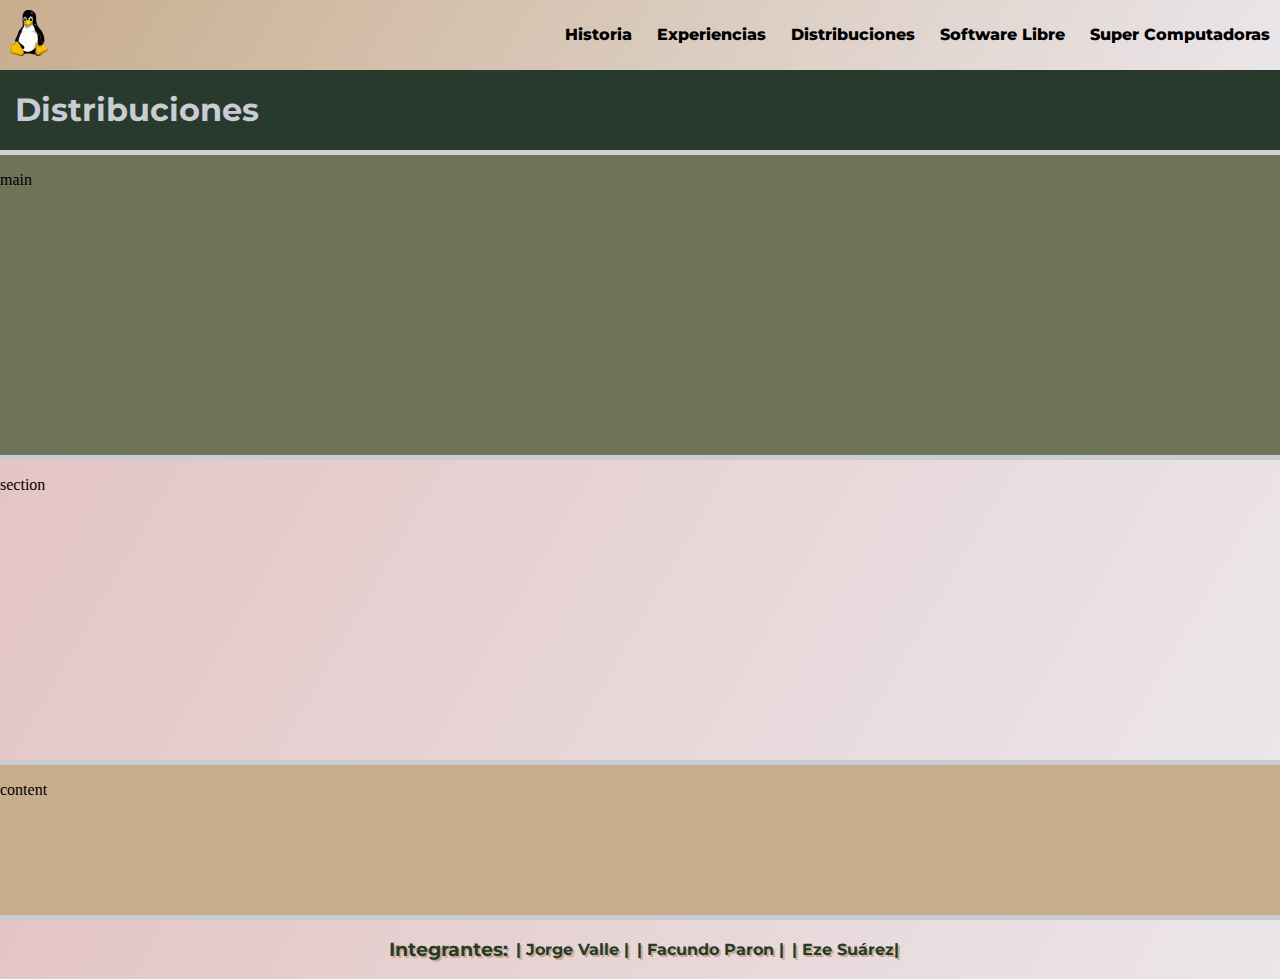
==== pages/distribuciones.html @ a1531b7e "(feat): add empty pages and links" ====
<!DOCTYPE html>
<html lang="es">
<head>
    <meta charset="UTF-8">
    <meta name="viewport" content="width=device-width, initial-scale=1.0">
    
    <link rel="preconnect" href="https://fonts.googleapis.com">
    <link rel="preconnect" href="https://fonts.gstatic.com" crossorigin>
    <link 
        href="https://fonts.googleapis.com/css2?family=Lato:wght@300;400&family=Lobster&family=Montserrat:ital,wght@0,300;0,700;1,700;1,800&display=swap"
        rel="stylesheet"
    >

    <link href='https://unpkg.com/boxicons@2.1.4/css/boxicons.min.css' rel='stylesheet'>
    <link rel="stylesheet" href="../styles/normalize.css" />
    <link rel="stylesheet" href="../styles/styles.css" />
    
    <title>Distribuciones</title>
    
</head>
<body>
    <div class="container">
    <header class="">
    <!-- ********* header Here ***********-->
    <nav class="navbar">
        <a href="../index.html" class="logo"><img
            class="logo-image"
            src="../assets/logos/Tux.svg.png"
            alt=" logo Linux"
        />
        </a>
        <input type="checkbox" id="toggler">
        <label for="toggler"><i class='bx bx-menu'></i></label>
        <div class="menu">
            <ul class="list">
                <li><a href="historia.html">Historia</a></li>
                <li><a href="experiencias.html">Experiencias</a></li>
                <li><a href="distribuciones.html">Distribuciones</a></li>
                <li><a href="soft-libre.html">Software Libre</a></li>
                <li><a href="supercomputadoras.html">Super Computadoras</a></li>
            </ul>
        </div>
    </nav>
    
        <h1 class="title">Distribuciones</h1>
    </header>
    <main class="bg-red">
        <!-- *********** Main Here *********-->
        <p>main</p>
    </main>
    <section class="bg-pink">
        <p>section</p>
    </section>
    <article class="bg-blue">
        <p>content</p>
    </article>
    <footer class="bg-pink">
        <!--********** footer Here ************-->
        <h3 class="foot_later">Integrantes:</h3>
        <p class="foot_later">| Jorge Valle |</p>
        <p class="foot_later">| Facundo Paron |</p>
        <p class="foot_later">| Eze Su&#225;rez|</p>
    </footer>
    </div>
</body>
</html>
---- styles/styles.css ----
.container{
    display: grid;
    gap: 5px;
    min-height: 400px;
    background: #C9CCD3;
    background-image: linear-gradient(-180deg, rgba(255,255,255,0.50) 0%, rgba(0,0,0,0.50) 100%);
    background-blend-mode: lighten;
    
    grid-template-columns: repeat(2, 1fr);
    grid-template-rows: 1fr 2fr 2fr 1fr;
    grid-template-areas:
    " head head"
    " main main"
    " section section"
    " article article"
    " footer footer";
    }

/* background */

header{
    grid-area: head;
    font-family: 'Montserrat', sans-serif;
    font-weight: 800;
    
    background-color:#273a2d;
    /* background: linear-gradient(to left, #6f7357, #c8ad8d); */
}
section{
    grid-area: section;
}
main{
    grid-area: main;
}
article{
    grid-area: article;
}


footer{
    grid-area: footer;
    display: flex;
    justify-content: center;
    align-items: center;
}

.title{
    color:#C9CCD3;
    margin-left: 15px;
}
.bg-red{
    background-color: #6f7357;
    
}
.bg-green{
    background-color: green;
}
.bg-pink{
    /* background-image: linear-gradient(120deg, #f68084 0%, #a6c0fe 100%); */
    background-image: linear-gradient(120deg, #e4c5c4 0%, #ebe6ea 100%);
}
.bg-blue{
    background-color: #c8ad8d;
}
.bg-grey{
    background: #C9CCD3;
    background-image: linear-gradient(-180deg, rgba(255,255,255,0.50) 0%, rgba(0,0,0,0.50) 100%);
    background-blend-mode: lighten;
}



/* ****** Navbar ****** */
.navbar{
	display:flex;
	flex-wrap:wrap;
	align-items:center;
	justify-content: space-between;
	/* background-color: #fff; */
    /* background-image: linear-gradient(120deg, #f68084 0%, #a6c0fe 100%); */
    background-image: linear-gradient(120deg, #c8ad8d 0%, #ebe6ea 100%);
	padding: 10px;
}

.navbar a{
	text-decoration: none;
	color: inherit;
}

.logo{
	margin-right: 50px;
    
}

.logo-image{
    width: 38px;
}

.list{
	list-style:none;
	display:flex;
	gap:25px;
    transition: background-color 0.3s;
}

.list li:hover{
    color:#c8ad8d;
}

#toggler,
.navbar label{
	display:none;
}

@media screen and (max-width:600px){
.menu{
	width:100%;
	max-height:0;
	overflow: hidden;
}

.list{
	flex-direction:column;
	align-items:center;
	padding:20px;
}

.navbar label{
	display:inline-flex;
	align-items:center;
	cursor:pointer;
}

#toggler:checked ~ .menu{
	max-height:100%;
}
}

/* End Navbar */

/* ***** footer ****** */

.foot_later{
    margin-left: 8px;
    color:#273a2d;
    font-family: 'Montserrat', sans-serif;
    font-weight: 700;
    text-shadow:2px 2px #c8ad8d;
    
}


/* responsive */


@media (max-width: 768px){
    .container{
        grid-template-columns: 1fr;
        grid-template-rows: 10% 30% 38% 10%;
        grid-template-areas:
        "head"
        "head"
        "main"
        "section"
        "article"
        "footer";
    }

    footer{
        grid-area: footer;
        display: flex;
        justify-content: center;
        align-items: center;
        flex-direction: column;
    }
}
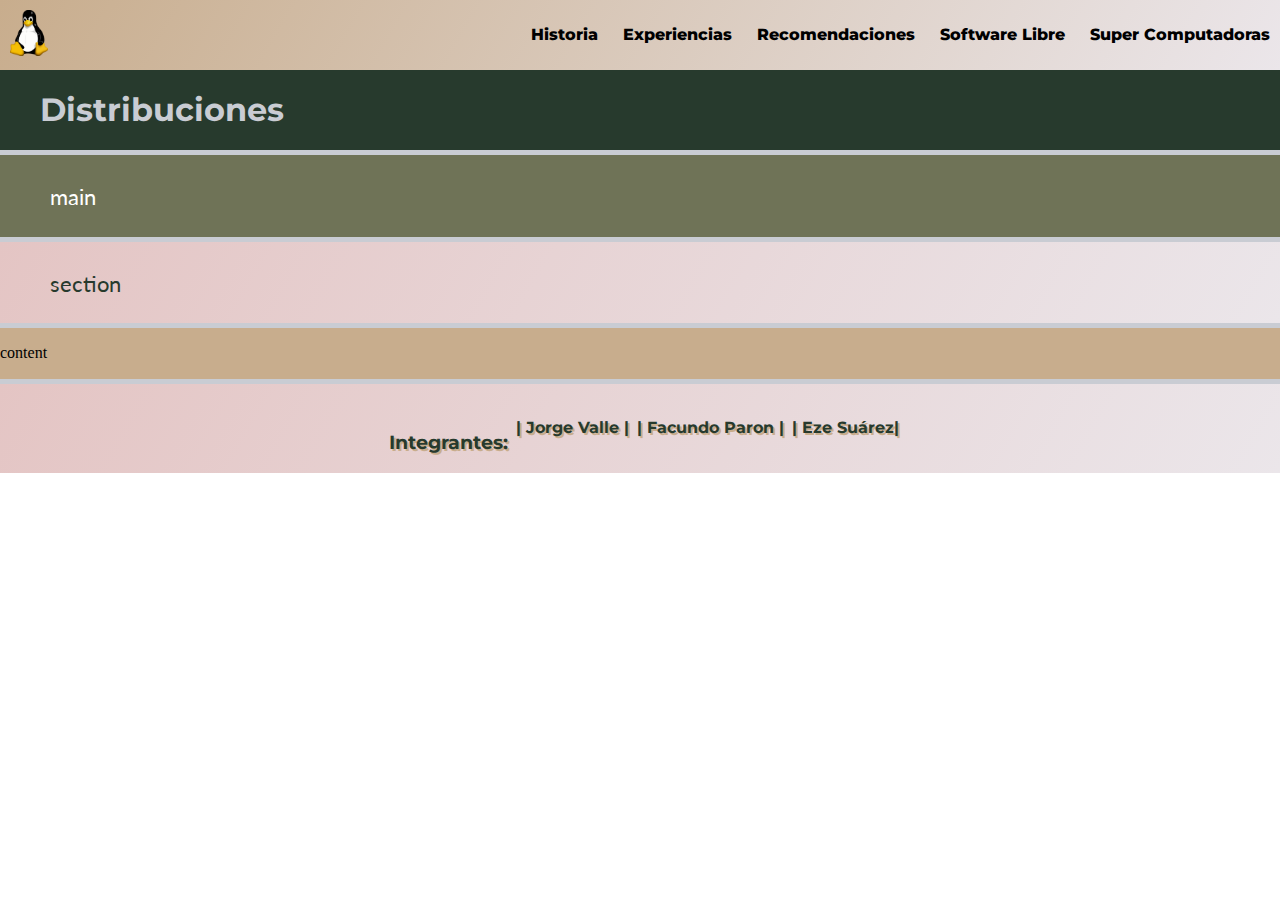
==== commit 2cc0c96c: "(feat): add super computer page content" ====
--- a/pages/distribuciones.html
+++ b/pages/distribuciones.html
@@ -15,7 +15,7 @@
     <link rel="stylesheet" href="../styles/normalize.css" />
     <link rel="stylesheet" href="../styles/styles.css" />
     
-    <title>Distribuciones</title>
+    <title>Recomendaciones</title>
     
 </head>
 <body>
@@ -35,7 +35,7 @@
             <ul class="list">
                 <li><a href="historia.html">Historia</a></li>
                 <li><a href="experiencias.html">Experiencias</a></li>
-                <li><a href="distribuciones.html">Distribuciones</a></li>
+                <li><a href="distribuciones.html">Recomendaciones</a></li>
                 <li><a href="soft-libre.html">Software Libre</a></li>
                 <li><a href="supercomputadoras.html">Super Computadoras</a></li>
             </ul>
--- a/styles/styles.css
+++ b/styles/styles.css
@@ -4,13 +4,16 @@
 .container{
     display: grid;
     gap: 5px;
-    min-height: 400px;
+    min-height: 100px;
+    max-height: 100%;
+    
     background: #C9CCD3;
     background-image: linear-gradient(-180deg, rgba(255,255,255,0.50) 0%, rgba(0,0,0,0.50) 100%);
     background-blend-mode: lighten;
     
     grid-template-columns: repeat(2, 1fr);
-    grid-template-rows: 1fr 2fr 2fr 1fr;
+    /* grid-template-rows: 1fr 2fr 2fr 1fr; */
+    grid-template-rows: auto;
     grid-template-areas:
     " head head"
     " main main"
@@ -31,9 +34,12 @@
 }
 section{
     grid-area: section;
+    padding:0 25px;
 }
 main{
     grid-area: main;
+    padding:0 25px;
+    
 }
 article{
     grid-area: article;
@@ -49,7 +55,7 @@
 
 .title{
     color:#C9CCD3;
-    margin-left: 15px;
+    margin-left: 40px;
 }
 .bg-red{
     background-color: #6f7357;
@@ -115,7 +121,120 @@
 	display:none;
 }
 
-@media screen and (max-width:600px){
+/* End NavBar */
+
+/* ********* Content ************ */
+
+main p{
+    font-family: 'lato', sans-serif;
+    color:#ffff;
+    font-weight: 400;
+    font-size: 1.4rem;
+    line-height: 1.75em;
+    margin-bottom: 20px;
+    margin-left: 25px;
+    margin-right: 25px;
+}
+
+main ol li{
+    list-style-type: decimal;
+    font-family: 'lato', sans-serif;
+    color:#ffff;
+    font-weight: 400;
+    font-size: 1.4rem;
+    line-height: 1.75em;
+}
+
+section p{
+    font-family: 'lato', sans-serif;
+    color:#273a2d;
+    font-weight: 400;
+    font-size: 1.4rem;
+    line-height: 1.75em;
+    margin-bottom: 20px;
+    margin-left: 25px;
+    margin-right: 25px;
+}
+
+section ul li {
+    list-style-type: disc;
+    font-family: 'lato', sans-serif;
+    color:#273a2d;
+    font-weight: 400;
+    font-size: 1.4rem;
+    line-height: 1.75em;
+}
+
+section ol li{
+    list-style-type: decimal;
+    font-family: 'lato', sans-serif;
+    color:#273a2d;
+    font-weight: 400;
+    font-size: 1.4rem;
+    line-height: 1.75em;
+    padding-bottom: 25px;
+}
+
+
+section h2, h3{
+    font-family: 'lato', sans-serif;
+    color:#273a2d;
+    padding-top: 30px;
+}
+
+
+.youtube-wrapper{
+    width: 60%;
+    margin: auto;
+}
+
+.youtube{
+    height: 0px;
+    padding-bottom : 56.25%;
+    position: relative;
+}
+
+.youtube iframe{
+    position: absolute;
+    top: 0;
+    left: 0;
+    height: 100%;
+    width: 100%;
+}
+
+/* ***** images ****** */
+.img-content{
+    max-width:100%
+}
+
+.caption{
+    color: #ffff;
+    margin-left:25px;
+    margin-bottom: 15px;
+    scroll-padding-bottom: 15px;
+}
+
+/* .youtube{
+    display:flex;
+    align-items: center;
+    flex-direction: column;
+    padding: 30px;
+} */
+
+.content-icons{
+    margin-top:10px;
+    font-size: 3rem;
+    display:flex;
+    align-items: center;
+    flex-direction: column;
+    
+}
+
+
+
+/* End Content */
+
+@media screen and (max-width:700px){
 .menu{
 	width:100%;
 	max-height:0;
@@ -156,10 +275,11 @@
 /* responsive */
 
 
-@media (max-width: 768px){
+@media (max-width: 1000px){
     .container{
         grid-template-columns: 1fr;
-        grid-template-rows: 10% 30% 38% 10%;
+        /* grid-template-rows: 5% 30% 30% 30% 5%; */
+        grid-template-rows: auto;
         grid-template-areas:
         "head"
         "head"
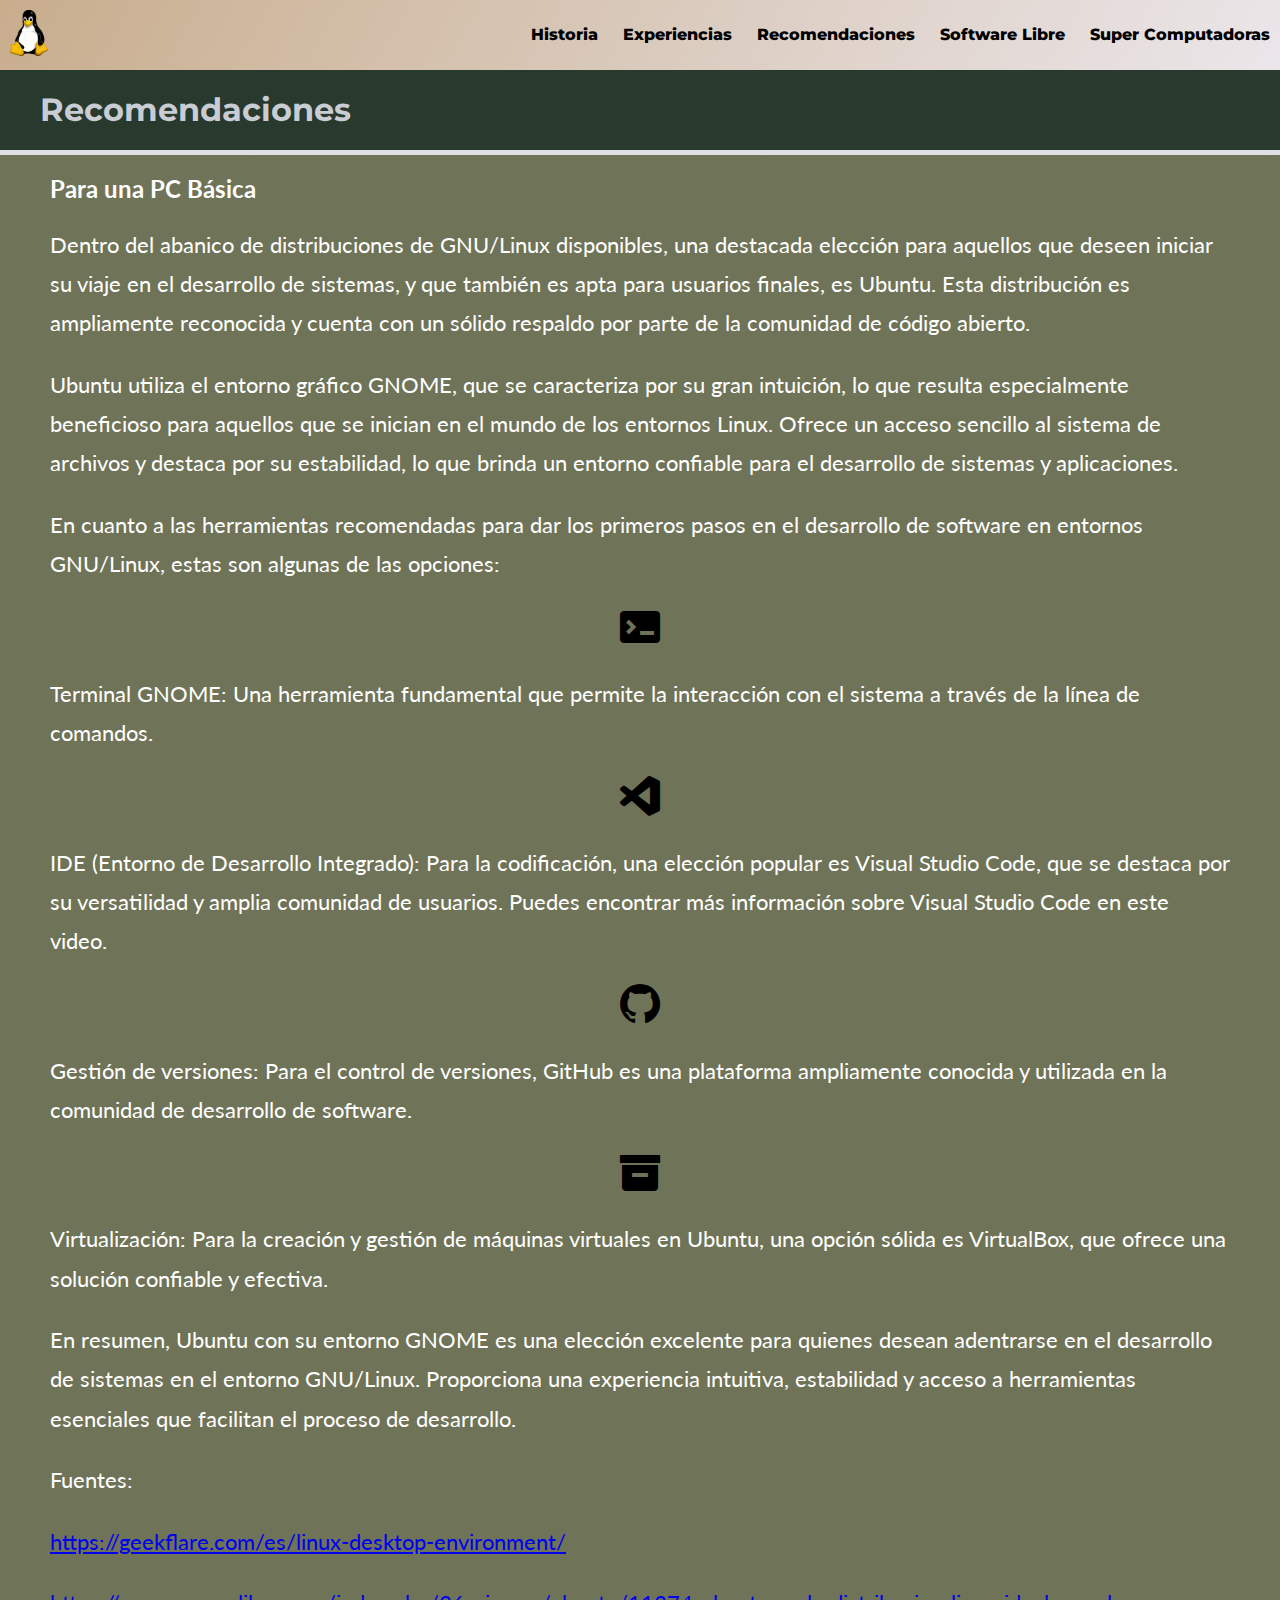
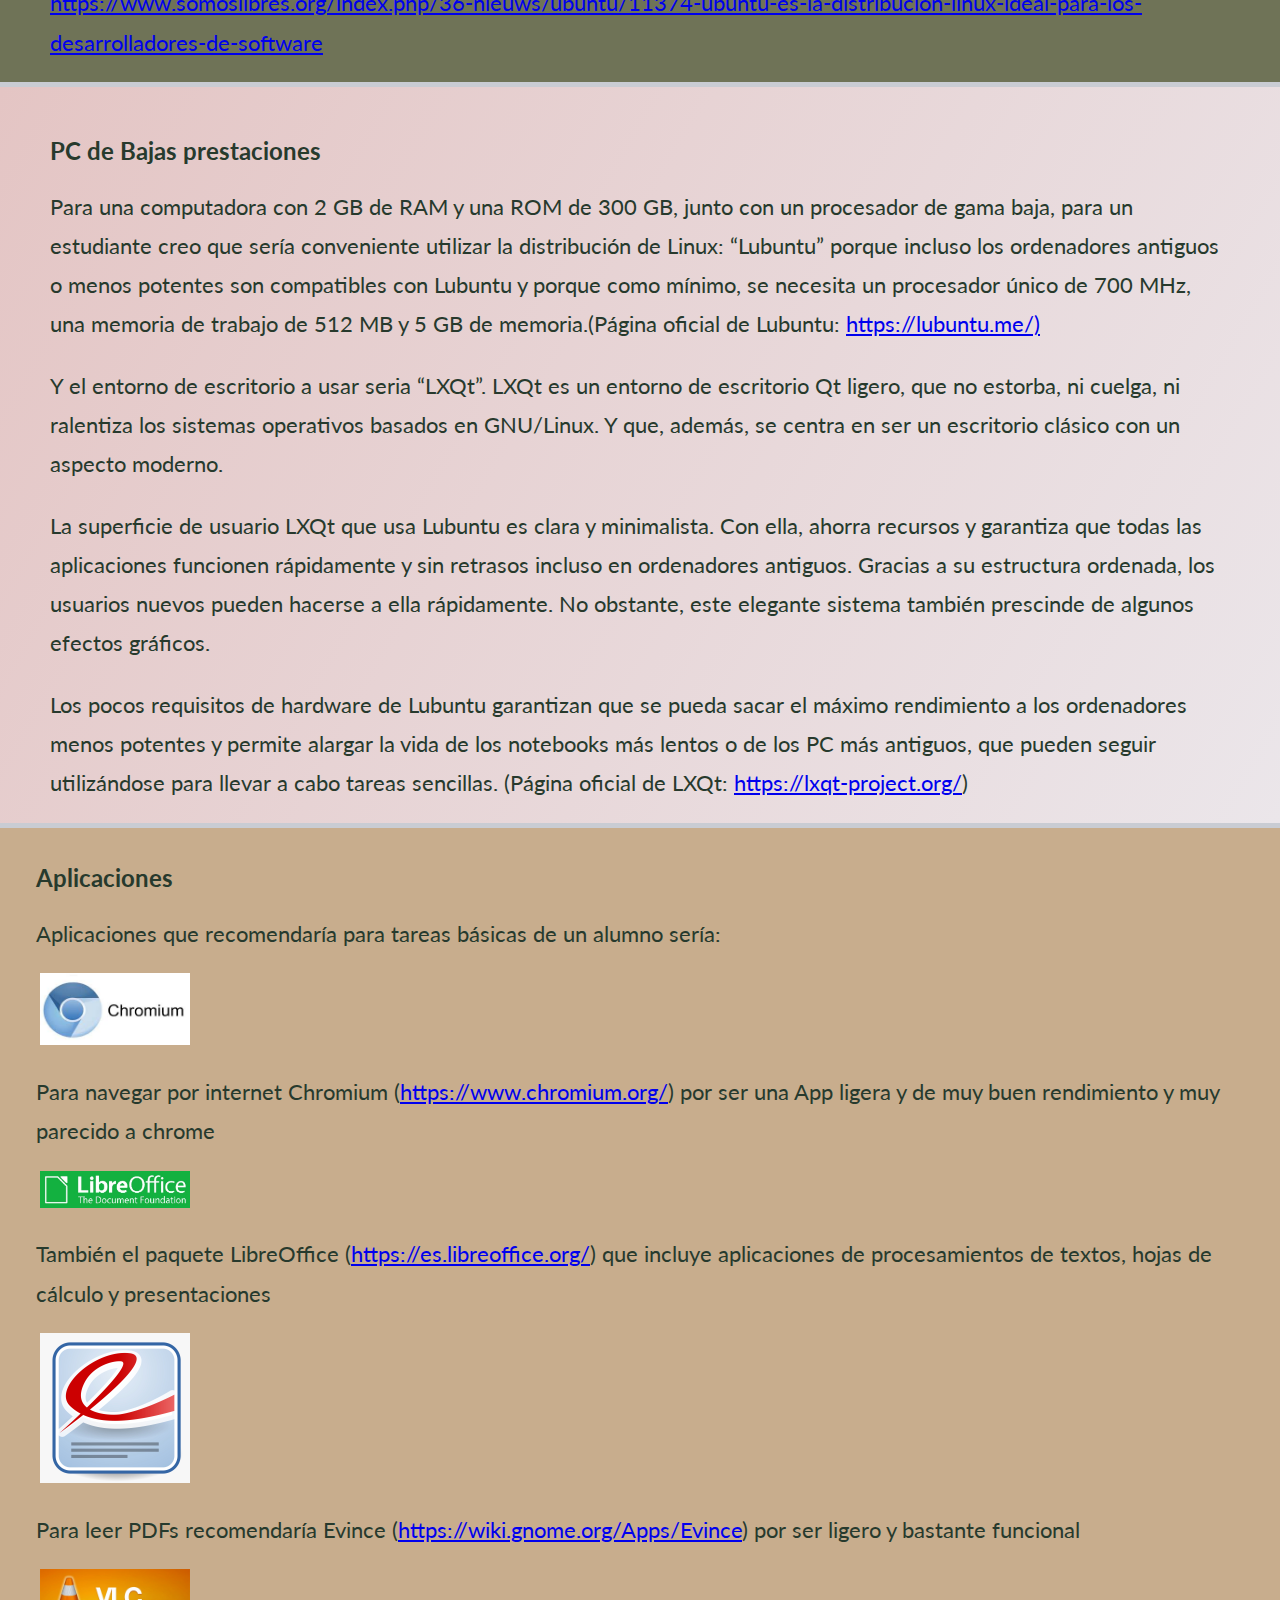
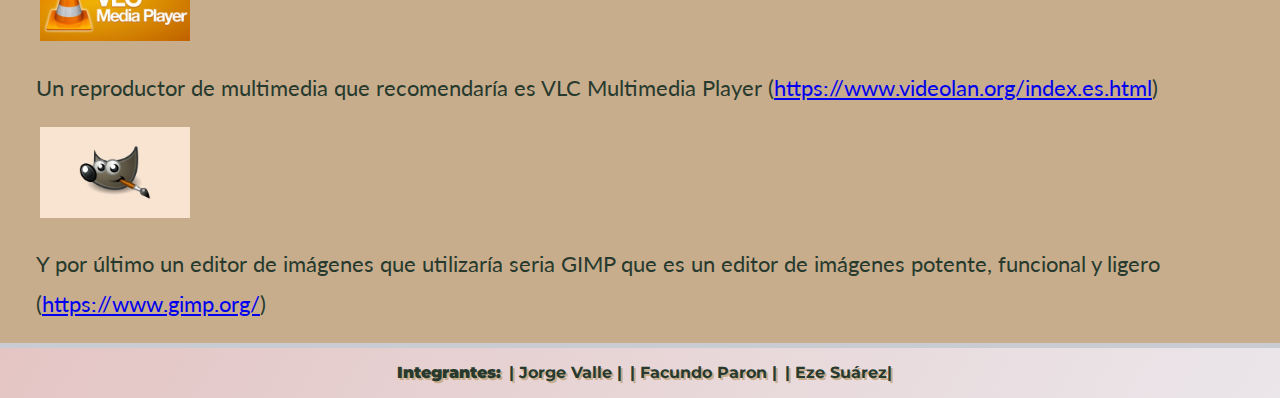
==== commit 460e1f9b: "(feat): add all content of recomendations page" ====
--- a/pages/distribuciones.html
+++ b/pages/distribuciones.html
@@ -42,21 +42,121 @@
         </div>
     </nav>
     
-        <h1 class="title">Distribuciones</h1>
+        <h1 class="title">Recomendaciones</h1>
     </header>
     <main class="bg-red">
         <!-- *********** Main Here *********-->
-        <p>main</p>
+        <h2>Para una PC B&#225;sica</h2>
+        <p>
+            Dentro del abanico de distribuciones de GNU/Linux disponibles, una destacada elecci&#243;n para aquellos que deseen iniciar su viaje en el desarrollo de sistemas, y que tambi&#233;n es apta para usuarios finales, es Ubuntu. Esta distribuci&#243;n es ampliamente reconocida y cuenta con un s&#243;lido respaldo por parte de la comunidad de c&#243;digo abierto.
+        </p>
+        <p>
+            Ubuntu utiliza el entorno gr&#225;fico GNOME, que se caracteriza por su gran intuici&#243;n, lo que resulta especialmente beneficioso para aquellos que se inician en el mundo de los entornos Linux. Ofrece un acceso sencillo al sistema de archivos y destaca por su estabilidad, lo que brinda un entorno confiable para el desarrollo de sistemas y aplicaciones.
+        </p>
+        <p>
+            En cuanto a las herramientas recomendadas para dar los primeros pasos en el desarrollo de software en entornos GNU/Linux, estas son algunas de las opciones:
+        </p>
+        <span class="content-icons">
+            <i class='bx bxs-terminal'></i>
+        </span>
+        <p>
+            Terminal GNOME: Una herramienta fundamental que permite la interacci&#243;n con el sistema a trav&#233;s de la l&#237;nea de comandos.
+        </p>
+        <span class="content-icons">
+            <i class='bx bxl-visual-studio'></i>
+        </span>
+        <p>
+            IDE (Entorno de Desarrollo Integrado): Para la codificaci&#243;n, una elecci&#243;n popular es Visual Studio Code, que se destaca por su versatilidad y amplia comunidad de usuarios. Puedes encontrar m&#225;s informaci&#243;n sobre Visual Studio Code en este video.
+        </p>
+        <span class="content-icons">
+            <i class='bx bxl-github'></i>
+        </span>
+        <p>
+            Gesti&#243;n de versiones: Para el control de versiones, GitHub es una plataforma ampliamente conocida y utilizada en la comunidad de desarrollo de software.
+        </p>
+        <span class="content-icons">
+            <i class='bx bxs-box'></i>
+        </span>
+        <p>
+            Virtualizaci&#243;n: Para la creaci&#243;n y gesti&#243;n de m&#225;quinas virtuales en Ubuntu, una opci&#243;n s&#243;lida es VirtualBox, que ofrece una soluci&#243;n confiable y efectiva.
+        </p>
+
+        <p>
+            En resumen, Ubuntu con su entorno GNOME es una elecci&#243;n excelente para quienes desean adentrarse en el desarrollo de sistemas en el entorno GNU/Linux. Proporciona una experiencia intuitiva, estabilidad y acceso a herramientas esenciales que facilitan el proceso de desarrollo.
+        </p>
+        <p>
+            Fuentes: 
+        </p>
+        <p>
+            <a href="https://geekflare.com/es/linux-desktop-environment/">
+                https://geekflare.com/es/linux-desktop-environment/
+            </a>
+        </p>
+        <p>
+            <a href="https://www.somoslibres.org/index.php/36-nieuws/ubuntu/11374-ubuntu-es-la-distribucion-linux-ideal-para-los-desarrolladores-de-software
+            ">
+            https://www.somoslibres.org/index.php/36-nieuws/ubuntu/11374-ubuntu-es-la-distribucion-linux-ideal-para-los-desarrolladores-de-software
+            </a>
+        </p>
+        
+
     </main>
     <section class="bg-pink">
-        <p>section</p>
+        <h2>PC de Bajas prestaciones</h2>
+        <p>
+            Para una computadora con 2 GB de RAM y una ROM de 300 GB, junto con un procesador de gama baja, para un estudiante creo que ser&#237;a conveniente utilizar la distribuci&#243;n de Linux: “Lubuntu” porque incluso los ordenadores antiguos o menos potentes son compatibles con Lubuntu y porque como m&#237;nimo, se necesita un procesador &#250;nico de 700 MHz, una memoria de trabajo de 512 MB y 5 GB de memoria.(P&#225;gina oficial de Lubuntu: <a href="https://lubuntu.me/">https://lubuntu.me/)</a>
+        </p>
+        <p>
+            Y el entorno de escritorio a usar seria “LXQt”. LXQt es un entorno de escritorio Qt ligero, que no estorba, ni cuelga, ni ralentiza los sistemas operativos basados en GNU/Linux. Y que, adem&#225;s, se centra en ser un escritorio cl&#225;sico con un aspecto moderno.
+        </p>
+        <p>
+            La superficie de usuario LXQt que usa Lubuntu es clara y minimalista. Con ella, ahorra recursos y garantiza que todas las aplicaciones funcionen r&#225;pidamente y sin retrasos incluso en ordenadores antiguos. Gracias a su estructura ordenada, los usuarios nuevos pueden hacerse a ella r&#225;pidamente. No obstante, este elegante sistema tambi&#233;n prescinde de algunos efectos gr&#225;ficos.
+        </p>
+        <p> 
+            Los pocos requisitos de hardware de Lubuntu garantizan que se pueda sacar el m&#225;ximo rendimiento a los ordenadores menos potentes y permite alargar la vida de los notebooks m&#225;s lentos o de los PC m&#225;s antiguos, que pueden seguir utiliz&#225;ndose para llevar a cabo tareas sencillas. (P&#225;gina oficial de LXQt: <a href="https://lxqt-project.org/">https://lxqt-project.org/</a>)
+        </p>
+
     </section>
     <article class="bg-blue">
-        <p>content</p>
+        <h2>Aplicaciones</h2>
+        <p>Aplicaciones que recomendaría para tareas básicas de un alumno sería:</p>
+        <figure>
+            <img src="../assets/images/img-2-1.jpeg" class="img-content" alt="super computadora">
+        </figure>
+        <p>
+            Para navegar por internet Chromium (<a href="https://www.chromium.org/">https://www.chromium.org/</a>) por ser una App ligera y de muy buen rendimiento y muy parecido a chrome
+        </p>
+        <figure>
+            <img src="../assets/images/img-2-2.jpeg" class="img-content" alt="super computadora">
+        </figure>
+        <p>
+            También el paquete LibreOffice (<a href="https://es.libreoffice.org/">https://es.libreoffice.org/</a>) que incluye aplicaciones de procesamientos de textos, hojas de cálculo y presentaciones
+        </p>
+        <figure>
+            <img src="../assets/images/img-2-3.jpeg" class="img-content" alt="super computadora">
+        </figure>
+        <p>
+            Para leer PDFs recomendar&#237;a Evince (<a href="https://wiki.gnome.org/Apps/Evince">https://wiki.gnome.org/Apps/Evince</a>) por ser ligero y bastante funcional
+        </p>
+        <figure>
+            <img src="../assets/images/img-2-4.jpeg" class="img-content" alt="super computadora">
+        </figure>
+        <p>
+            Un reproductor de multimedia que recomendar&#237;a es VLC Multimedia Player (<a href="https://www.videolan.org/index.es.html">https://www.videolan.org/index.es.html</a>)
+        </p>
+        <figure>
+            <img src="../assets/images/img-2-5.jpeg" class="img-content" alt="super computadora">
+        </figure>
+        <p>
+            Y por &#250;ltimo un editor de im&#225;genes que utilizar&#237;a seria GIMP que es un editor de im&#225;genes potente, funcional y ligero (<a href="https://www.gimp.org/">https://www.gimp.org/</a>)
+        </p>
+
+
+
     </article>
     <footer class="bg-pink">
         <!--********** footer Here ************-->
-        <h3 class="foot_later">Integrantes:</h3>
+        <p class="foot_later"><b>Integrantes:</b></p>
         <p class="foot_later">| Jorge Valle |</p>
         <p class="foot_later">| Facundo Paron |</p>
         <p class="foot_later">| Eze Su&#225;rez|</p>
--- a/styles/styles.css
+++ b/styles/styles.css
@@ -136,6 +136,14 @@
     margin-right: 25px;
 }
 
+main h2{
+    font-family:'lato', sans-serif;
+    font-weight: bold;
+    color:#ffff;
+    margin-left: 25px;
+
+}
+
 main ol li{
     list-style-type: decimal;
     font-family: 'lato', sans-serif;
@@ -180,7 +188,29 @@
     font-family: 'lato', sans-serif;
     color:#273a2d;
     padding-top: 30px;
-}
+    margin-left: 25px;
+}
+
+article p{
+    font-family: 'lato', sans-serif;
+    color:#273a2d;
+    font-weight: 400;
+    font-size: 1.4rem;
+    line-height: 1.75em;
+    margin-bottom: 20px;
+    margin-left: 36px;
+    margin-right: 36px;
+}
+
+article h2{
+    font-family:'lato', sans-serif;
+    font-weight: bold;
+    color:#273a2d;
+    margin-left: 36px;
+    margin-top: 36px;
+}
+
+
 
 
 .youtube-wrapper{
@@ -204,7 +234,8 @@
 
 /* ***** images ****** */
 .img-content{
-    max-width:100%
+    max-width:100%;
+    width: 150px;
 }
 
 .caption{
@@ -251,6 +282,7 @@
 	display:inline-flex;
 	align-items:center;
 	cursor:pointer;
+    font-size: 3.5rem;
 }
 
 #toggler:checked ~ .menu{
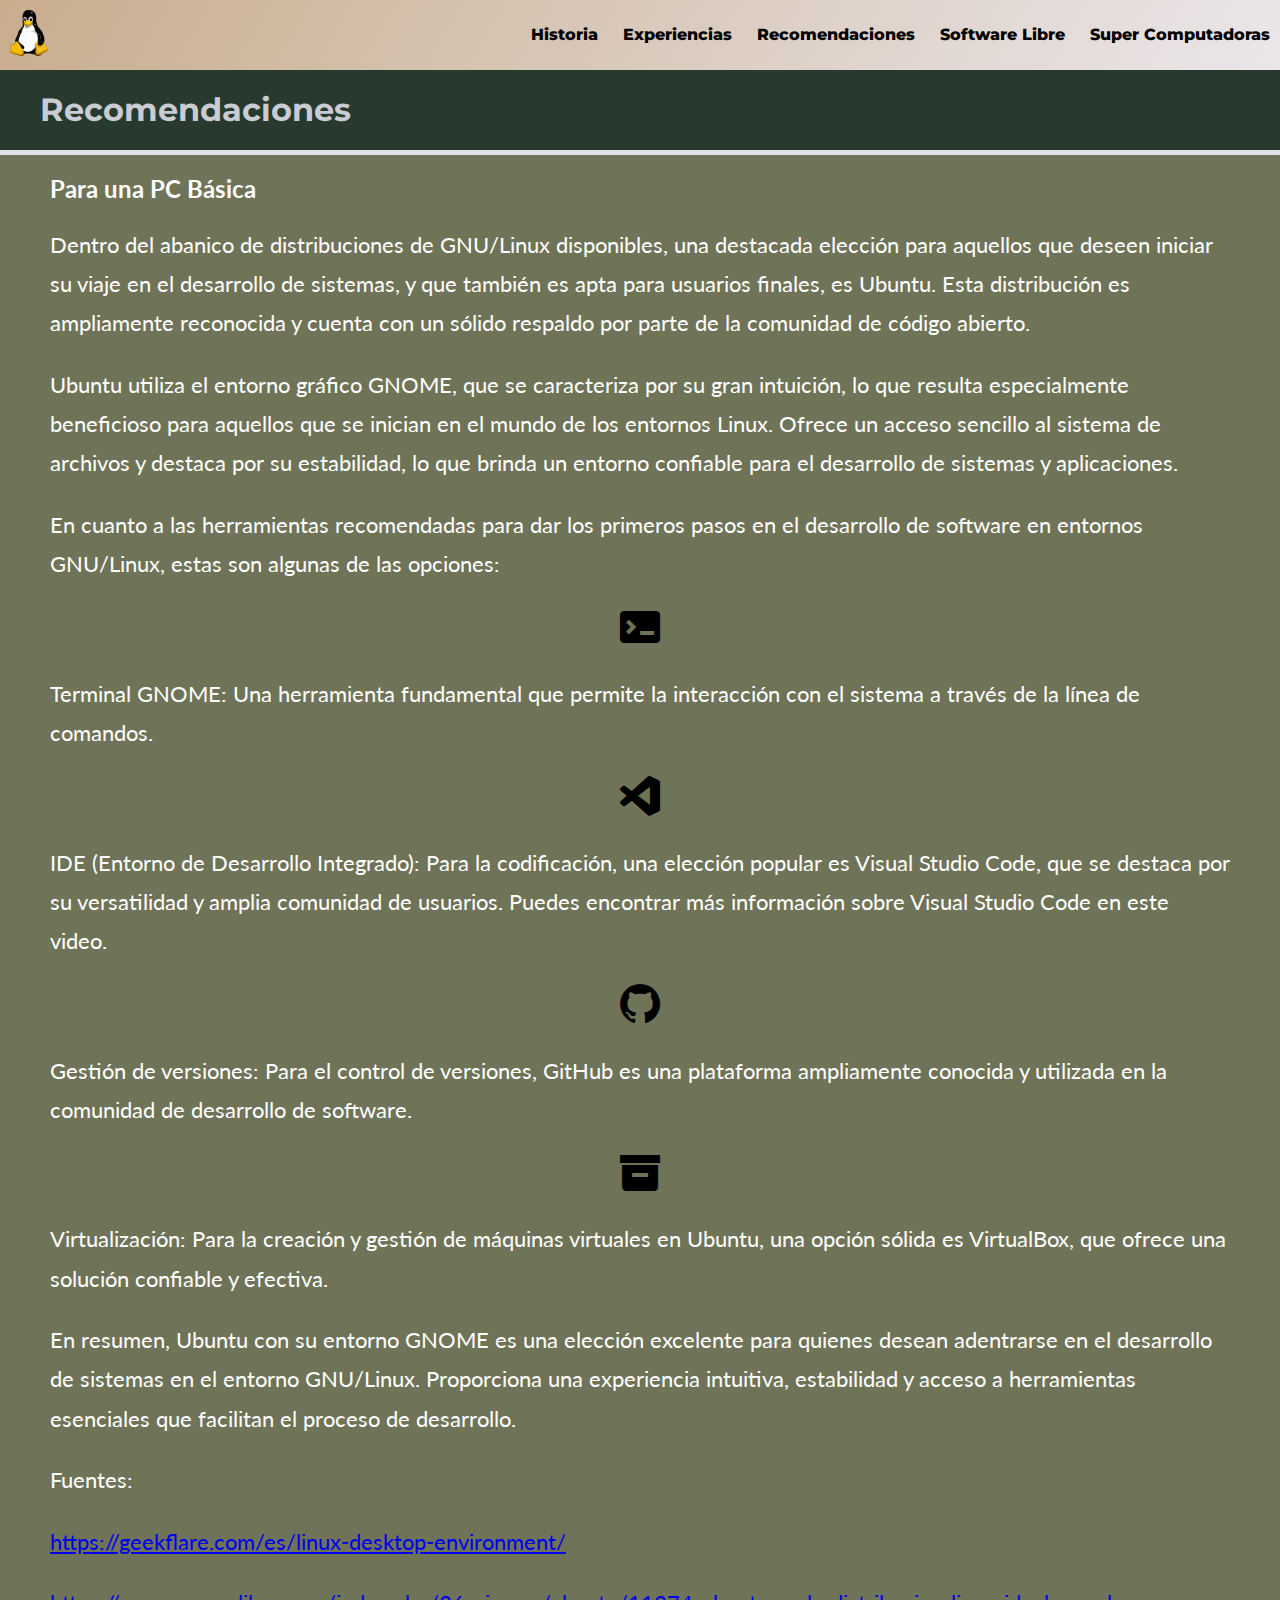
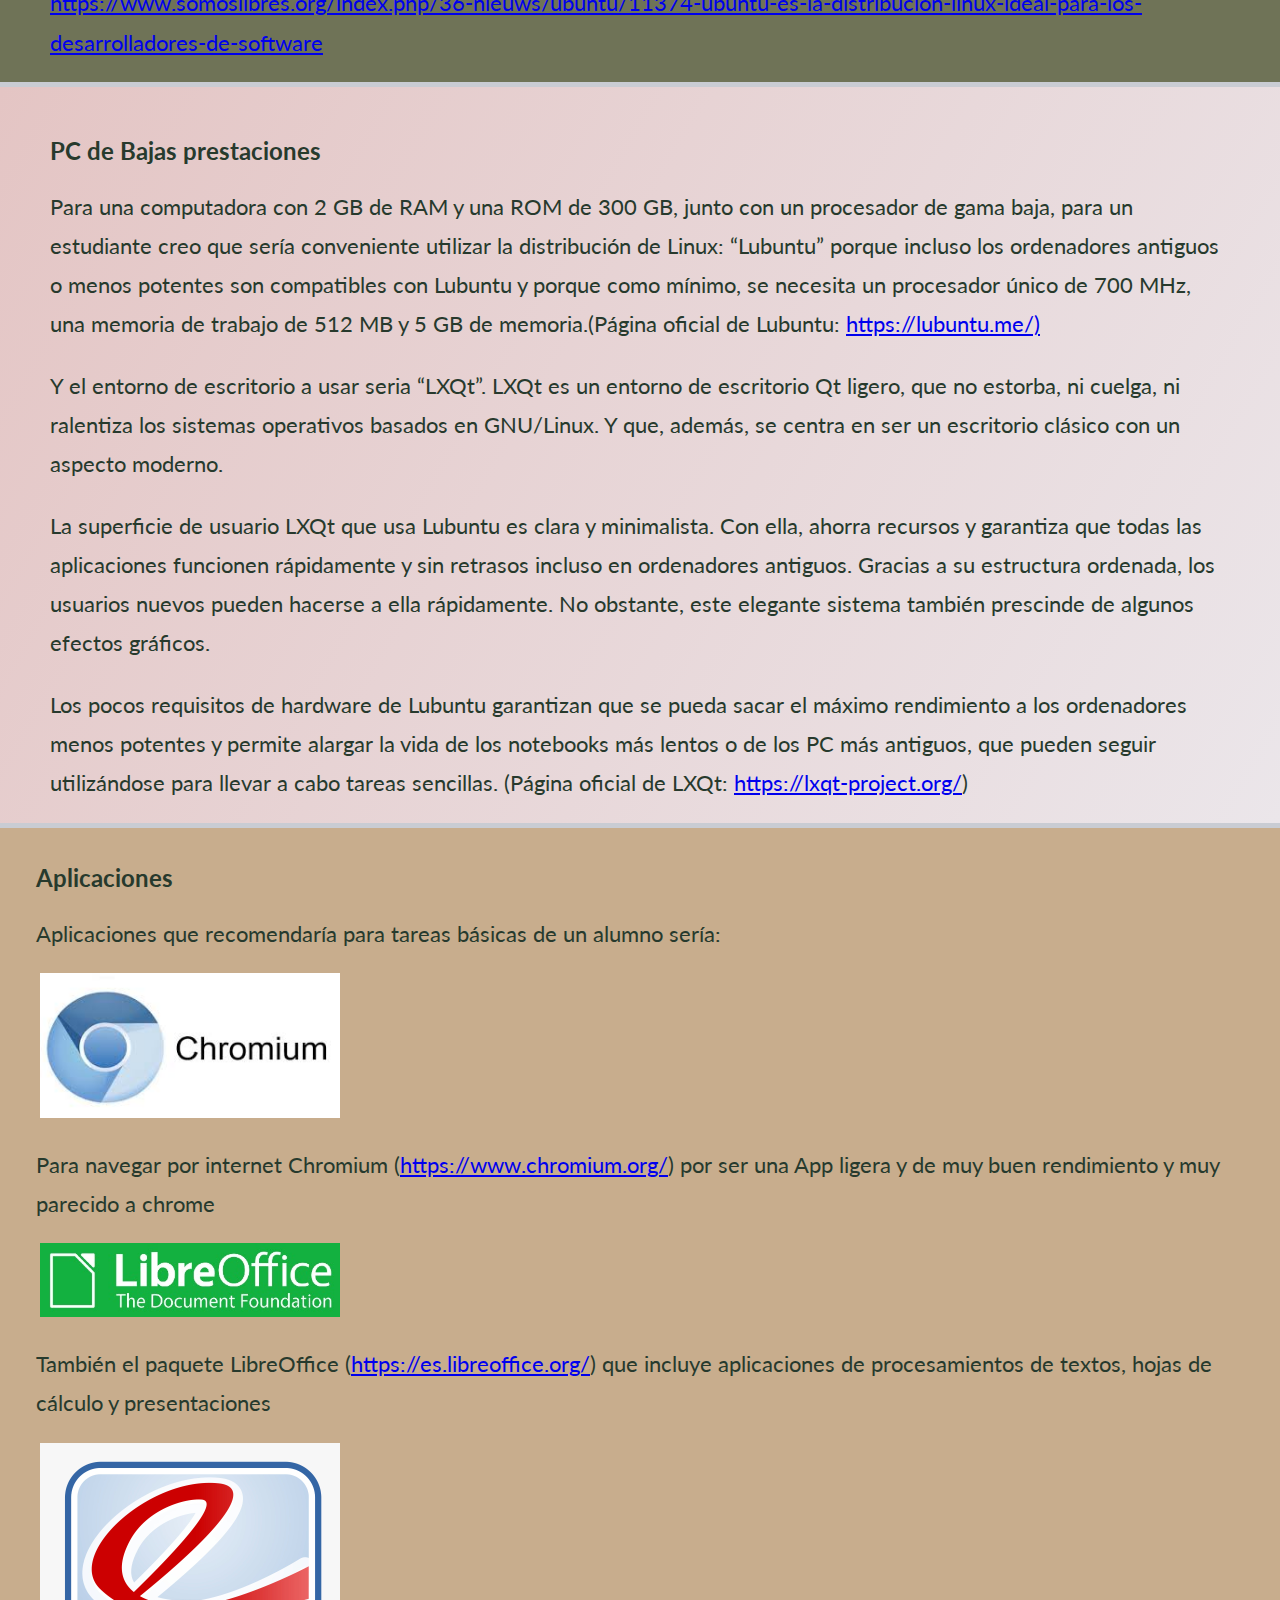
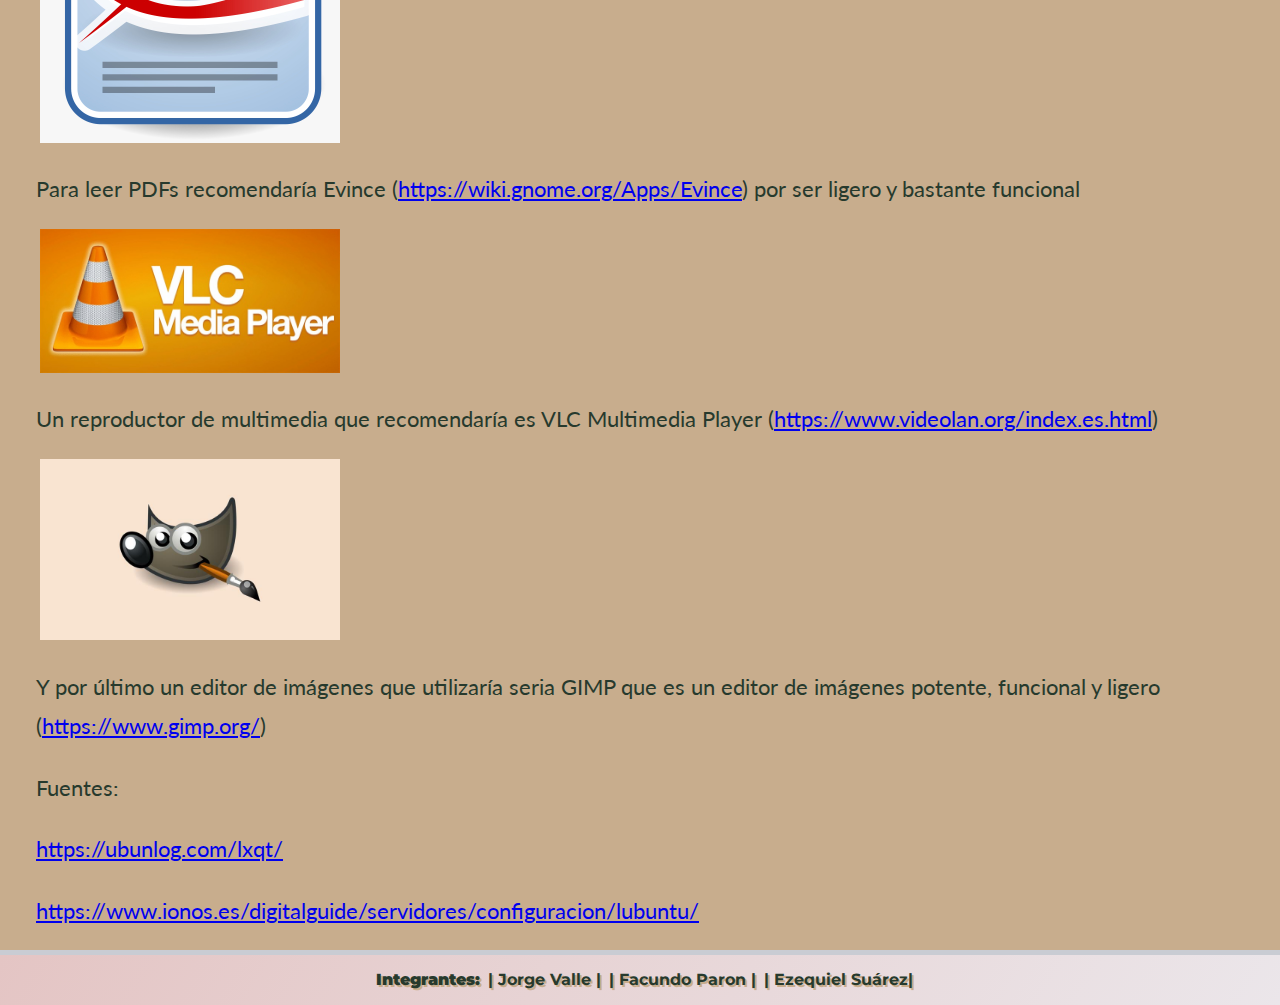
==== commit e72019bb: "(refactor): fix styles" ====
--- a/pages/distribuciones.html
+++ b/pages/distribuciones.html
@@ -150,6 +150,20 @@
         <p>
             Y por &#250;ltimo un editor de im&#225;genes que utilizar&#237;a seria GIMP que es un editor de im&#225;genes potente, funcional y ligero (<a href="https://www.gimp.org/">https://www.gimp.org/</a>)
         </p>
+        <p>
+            Fuentes: 
+        </p>
+        <p>
+            <a href="https://ubunlog.com/lxqt/">
+                https://ubunlog.com/lxqt/
+            </a>
+        </p>
+        <p>
+            <a href="https://www.ionos.es/digitalguide/servidores/configuracion/lubuntu/">
+                https://www.ionos.es/digitalguide/servidores/configuracion/lubuntu/
+            </a>
+        </p>
+
 
 
 
@@ -159,7 +173,7 @@
         <p class="foot_later"><b>Integrantes:</b></p>
         <p class="foot_later">| Jorge Valle |</p>
         <p class="foot_later">| Facundo Paron |</p>
-        <p class="foot_later">| Eze Su&#225;rez|</p>
+        <p class="foot_later">| Ezequiel Su&#225;rez|</p>
     </footer>
     </div>
 </body>
--- a/styles/styles.css
+++ b/styles/styles.css
@@ -5,7 +5,7 @@
     display: grid;
     gap: 5px;
     min-height: 100px;
-    max-height: 100%;
+    max-height: 80%;
     
     background: #C9CCD3;
     background-image: linear-gradient(-180deg, rgba(255,255,255,0.50) 0%, rgba(0,0,0,0.50) 100%);
@@ -235,7 +235,7 @@
 /* ***** images ****** */
 .img-content{
     max-width:100%;
-    width: 150px;
+    width: 300px;
 }
 
 .caption{
@@ -245,12 +245,6 @@
     scroll-padding-bottom: 15px;
 }
 
-/* .youtube{
-    display:flex;
-    align-items: center;
-    flex-direction: column;
-    padding: 30px;
-} */
 
 .content-icons{
     margin-top:10px;
@@ -282,7 +276,7 @@
 	display:inline-flex;
 	align-items:center;
 	cursor:pointer;
-    font-size: 3.5rem;
+    font-size: 3rem;
 }
 
 #toggler:checked ~ .menu{
@@ -307,9 +301,9 @@
 /* responsive */
 
 
-@media (max-width: 1000px){
+@media (max-width: 900px){
     .container{
-        grid-template-columns: 1fr;
+        grid-template-columns:1fr ;
         /* grid-template-rows: 5% 30% 30% 30% 5%; */
         grid-template-rows: auto;
         grid-template-areas:
